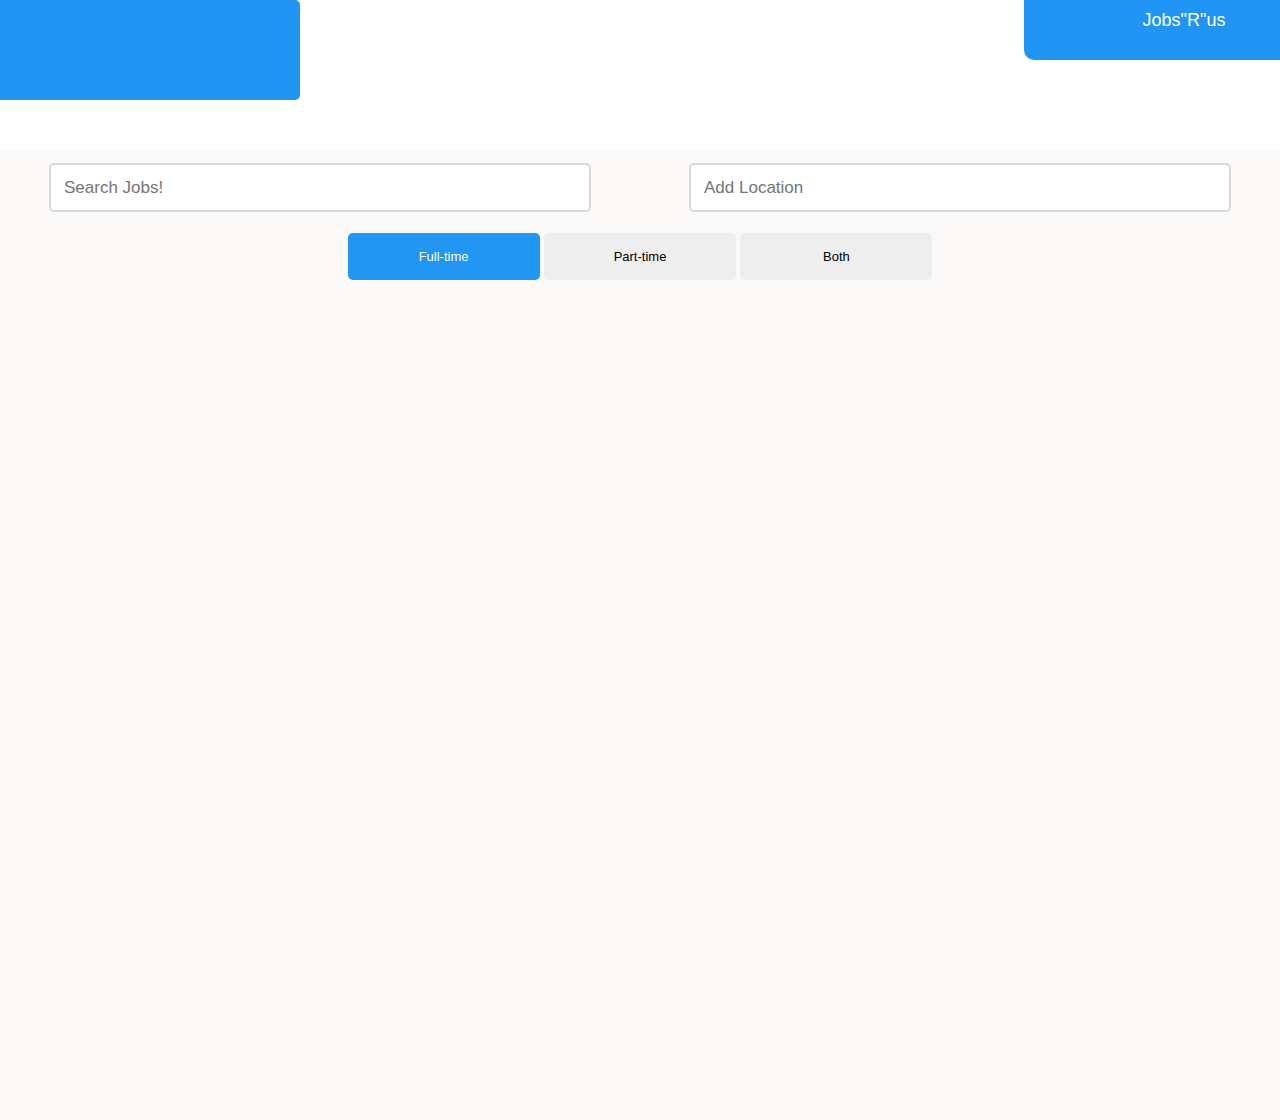
==== templates/company-jobview.html @ 319e0e90 "Create company-jobview.html" ====
<!DOCTYPE html>
<html lang="en">
<head>
    <meta charset="UTF-8">
    <meta http-equiv="X-UA-Compatible" content="IE=edge">
    <meta name="viewport" content="width=device-width, initial-scale=1.0">
    <link rel="stylesheet" href="../static/css/company-jobview.css">
    <script src="../static/js/company-jobview.js"></script>
    <title>Jobs"R"us</title>
</head>
<body onload="getDetails()">
    <div id="top">
        <p id="title">Jobs"R"us</p> 
    </div>

    <div id="user">
        <title>Job listings</title>
    </div>

    <div id = "options">
        <div id="searchBox">
            <div class="search">
                <input type="text" placeholder="Search Jobs!">
            </div>
            <div class="where">
                <input type="text" placeholder="Add Location">
            </div>
        </div>
    </div>
    
    <div id="job-list">
        <label class="container">
            <input type="radio" checked="checked" name="jobType">
            <span class="checkmark">Full-time</span>
        </label>
        <label class="container">
            <input type="radio" name="jobType">
            <span class="checkmark">Part-time</span>
        </label>
        <label class="container">
            <input type="radio" name="jobType">
            <span class="checkmark">Both</span>
        </label>
    </div>
    
</body>
</html>
---- static/css/company-jobview.css ----
*{
    margin: 0;
    padding: 0;
    font-family: 'Lucida Sans', 'Lucida Sans Regular', 'Lucida Grande', 'Lucida Sans Unicode', Geneva, Verdana, sans-serif;
}

body {
    margin: 0;
}

#top{
    float: right;
    position: absolute;
    margin-left: 80%;
    z-index: 1;
    background-color:#2195f3;
    width: 25%;
    padding-top: 10px;
    padding-bottom: 10px;
    border-radius: 0px 0px 0px 10px;
    height:40px;
}
  
#user{
    color: white;
    background-color: #2195f3;
    height: 100px;
    width: 30%;
    max-width: 300px;
    border-radius: 0px 5px 5px 0px;
}

#TextUser a {
    transition: 0.2s;
    text-decoration: none;
    color: white;
    font-size: x-large;
}

#TextUser a:hover{
    transition: 0.2s;
    font-size: xx-large;
}
  
#TextUser{
    text-align: center;
    position: relative;
    top:25px; 
}

#user img{
    width: 5%;
    right:3%;
}

#title {
    text-align: center;
    font-size: large;
    color:rgb(255, 255, 255);
    align-content: center;
}

#options {
    margin-top: 50px;
    height: 70px;
    position: relative;
    background-color: rgb(250, 249, 248);
}

/* Search Box - - - - - - */
#searchBox{
    text-align: center;
    padding-top: 1%;
}

#searchBox .where,
#searchBox .search{
    float: left;
    background-color: rgb(250, 249, 248);
    width: 50%;
}

#searchBox .where input[type=text],
#searchBox .search input[type=text] {
    padding: 2%;
    width: 80%;
    height: 60%;
    border: 2px solid;
    border-color: rgb(219, 216, 216);
    border-radius: 5px;
    font-size: 17px;
}

/* Filters - - - - - - */
#filters .title {
    font-family: 'Lucida Sans', 'Lucida Sans Regular', 'Lucida Grande', 'Lucida Sans Unicode', Geneva, Verdana, sans-serif;
    font-size: 20px;
}

#filters input[type='radio'] {
    display: none;
}

#filterOption{
    margin-top: 5%;
    background-color: #eee;
    position: relative;
    border-radius: 5px ;
    height: 25%;
    
    /*
    border: 1px solid;
    border: 2px solid;
    border-color: white;
    color: white;
    */
}

/* Radio buttons - - - - - - */
.container {
    margin-top: 1%;
    margin-bottom: 1%;
    width: 15%;
    display: inline-block;
    cursor: pointer;
}

/* Hide the browser's default radio button */
.container input {
    float:left;
    display: none;
    cursor: pointer;
}

.container button {
    float: right;
}

/* Create a custom radio button */
.checkmark {
    transition: 0.2s;
    font-size: small;
    text-align: center;
    float: left;
    left: 0;
    padding-top: 8.5%;
    padding-bottom: 8.5%;
    width: 100%;
    background-color: #eee;
    border-radius: 5px;
}

/* On mouse-over, add a grey background color */
.container:hover input ~ .checkmark {
    transition: 0.2s;
    background-color: rgb(219, 216, 216);
}

/* When the radio button is checked, add a blue background */
.container input:checked ~ .checkmark {
    transition: 0.2s;
    color: white;
    background-color: #2196F3;
}

/* Create the indicator (the dot/circle - hidden when not checked) */
.checkmark:after {
    position: absolute;
    display: none;
}


/* Job list - - - - - - */

#job-list{
    background-color: rgb(250, 249, 248);
    text-align: center;
    width: 100%;
    height: 100%;
    position: absolute;
}

#job{
    transition: 0.3s;
    margin-top: 10px;
    background-color: white;
    padding: 1%;
    text-align: center;
    margin-left: auto;
    margin-right: auto;
    width: 80%;
    height:30%;
    border-radius: 5px;
    overflow: hidden;
}

#job:hover{
    cursor: pointer;
    transition: 0.3s;
    background-color: rgb(230, 230, 230);
    padding-right: 20px;
    padding-left: 20px;
}

#job p {
    white-space: pre-line;
    float: left;
    padding: 1%;
    
}

#job #job-name{
    float: left;
    margin-top:3%;
    font-size: x-large;
    width: 15%;
    border-color: pink;
    position: relative;
}

#job  #location{
    width: 15%;
    border-color: pink;
    position: relative;
    transform: translatex(-228%);
}

#job  #contract-type{
    margin-top: 4%;
    width: 15%;
    border-color: pink;
    position: relative;
    transform: translatex(72%);

}

#job  #start-date{
    margin-top: 8%;
    width: 15%;
    border-color: pink;
    position: relative;
    transform: translatex(-28%);
}

#job #salary{
    margin-top: 12%;
    width: 15%;
    border-color: pink;
    position: relative;
    transform: translatex(-128%);

}


#job #job-desc{
    margin-top: -4%;
    width: 15%;
    border-color: pink;
    position: relative;
    transform: translatex(0%);
}

#job #email{
    margin-top: 7%;
    width: 100%;
    border-color: pink;
    position: relative;
    transform: translatex(-535%);
}
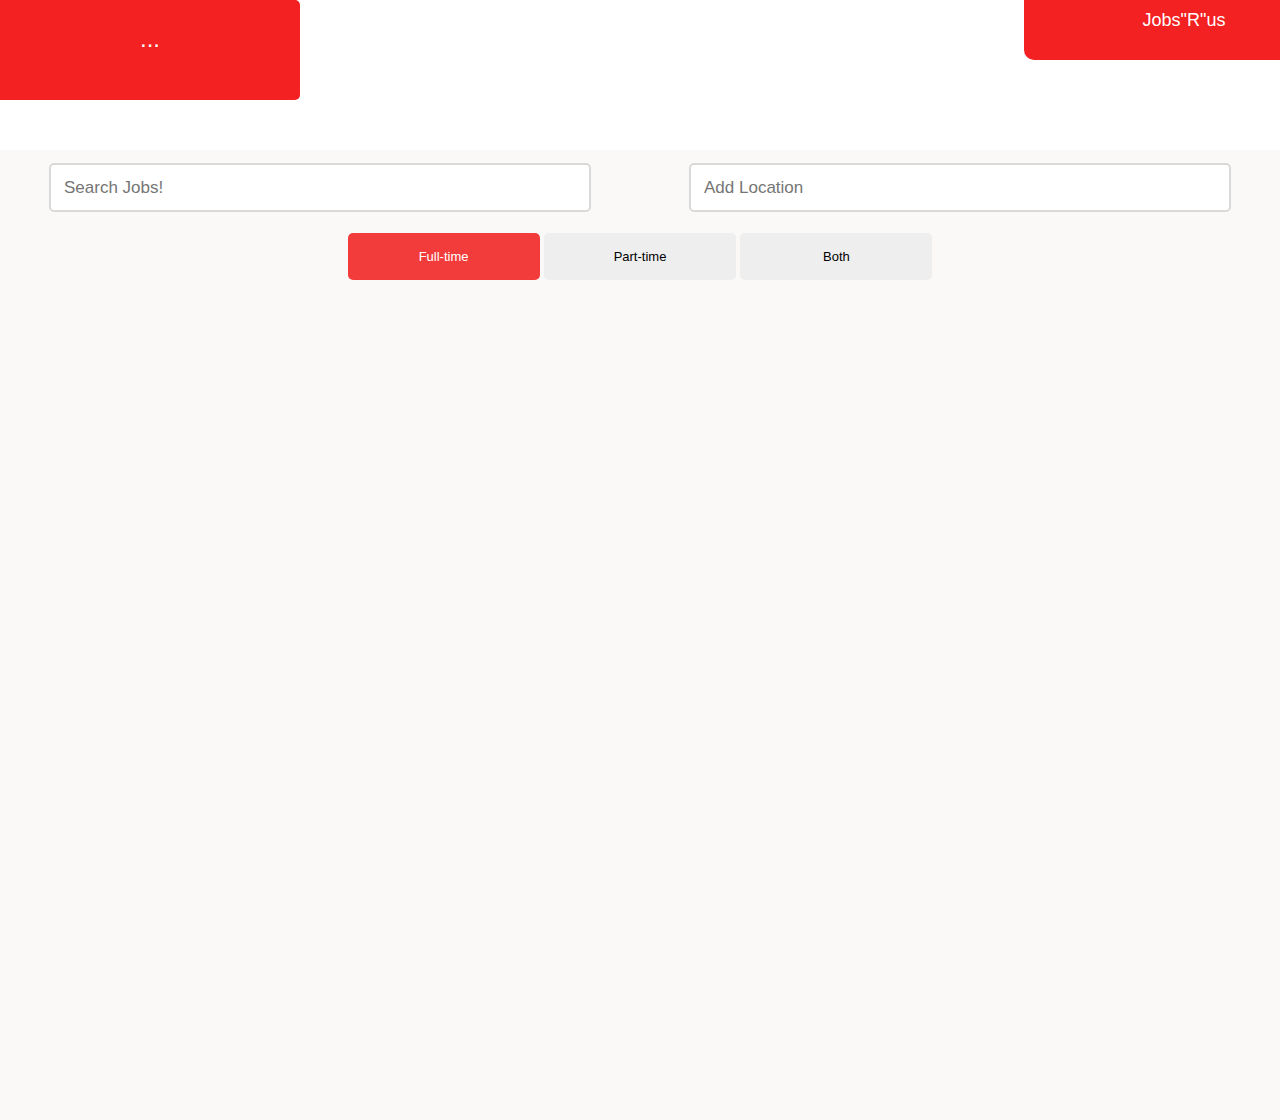
==== commit 60cdc988: "Small changes" ====
--- a/templates/company-jobview.html
+++ b/templates/company-jobview.html
@@ -14,7 +14,11 @@
     </div>
 
     <div id="user">
-        <title>Job listings</title>
+        <div id = "TextUser">
+            <a href="/jobview">
+                <p id="top-name">...</p>
+            </a>
+        </div>
     </div>
 
     <div id = "options">
--- a/static/css/company-jobview.css
+++ b/static/css/company-jobview.css
@@ -13,7 +13,7 @@
     position: absolute;
     margin-left: 80%;
     z-index: 1;
-    background-color:#2195f3;
+    background-color:#f32121;
     width: 25%;
     padding-top: 10px;
     padding-bottom: 10px;
@@ -23,7 +23,7 @@
   
 #user{
     color: white;
-    background-color: #2195f3;
+    background-color: #f32121;
     height: 100px;
     width: 30%;
     max-width: 300px;
@@ -160,7 +160,7 @@
 .container input:checked ~ .checkmark {
     transition: 0.2s;
     color: white;
-    background-color: #2196F3;
+    background-color: #f23c3c;
 }
 
 /* Create the indicator (the dot/circle - hidden when not checked) */
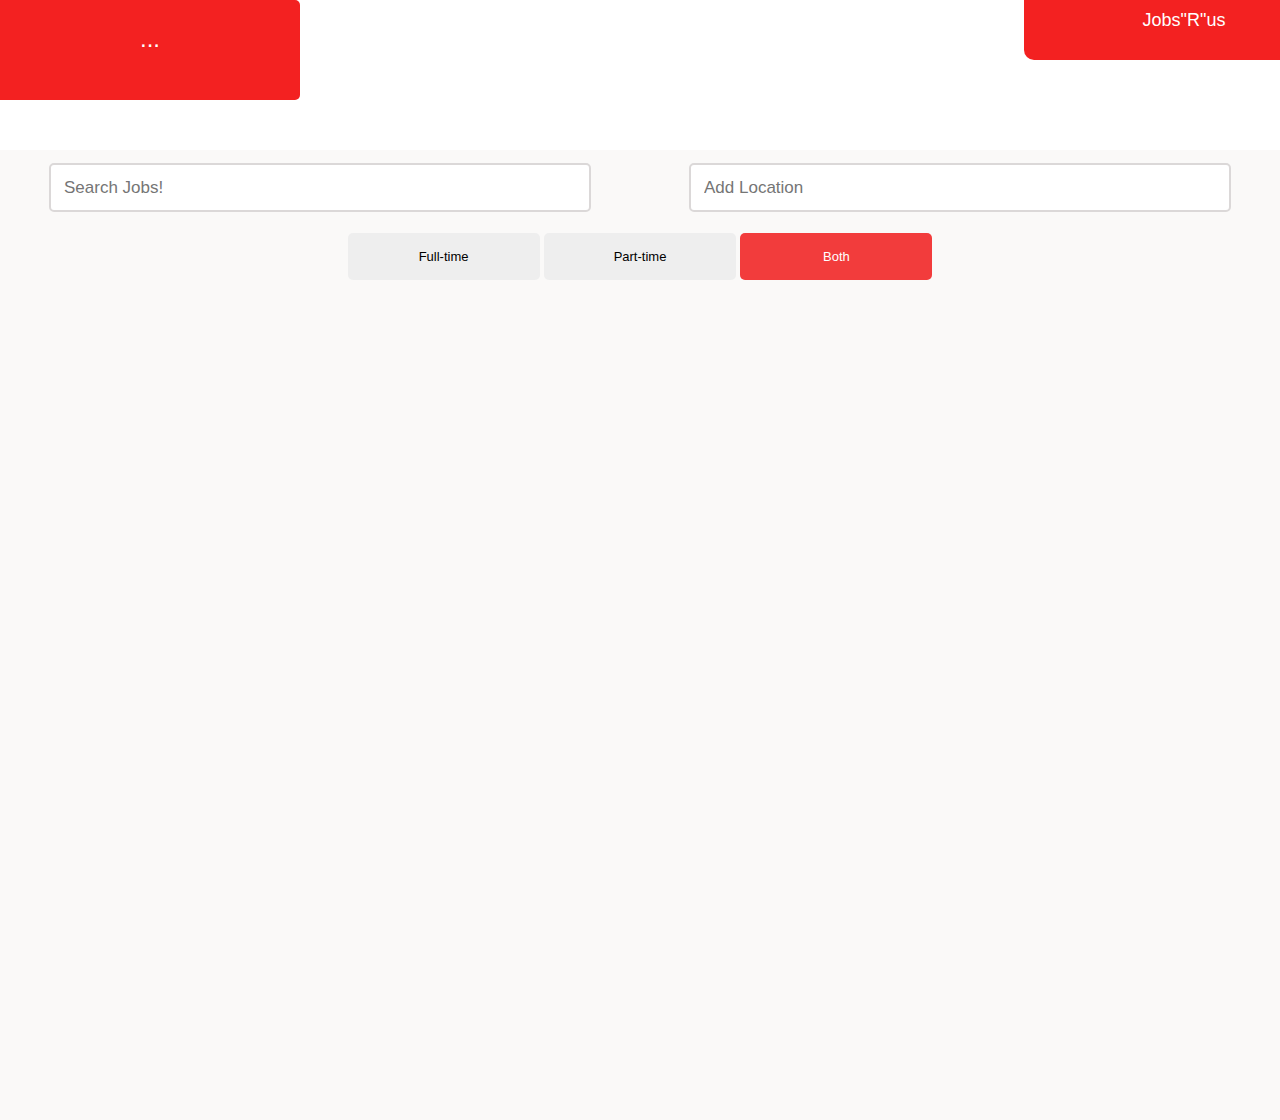
==== commit f3ea7e29: "Added support for new filter function + small changes" ====
--- a/templates/company-jobview.html
+++ b/templates/company-jobview.html
@@ -34,15 +34,15 @@
     
     <div id="job-list">
         <label class="container">
-            <input type="radio" checked="checked" name="jobType">
+            <input type="radio" name="jobType" value="Full-time" onclick="filter(value)">
             <span class="checkmark">Full-time</span>
         </label>
         <label class="container">
-            <input type="radio" name="jobType">
+            <input type="radio" name="jobType" value="Part-time" onclick="filter(value)">
             <span class="checkmark">Part-time</span>
         </label>
         <label class="container">
-            <input type="radio" name="jobType">
+            <input type="radio" checked="checked" name="jobType" name="jobType" value="Both" onclick="filter(value)">
             <span class="checkmark">Both</span>
         </label>
     </div>
--- a/static/css/company-jobview.css
+++ b/static/css/company-jobview.css
@@ -202,7 +202,7 @@
     padding-left: 20px;
 }
 
-#job p {
+#job input {
     white-space: pre-line;
     float: left;
     padding: 1%;
